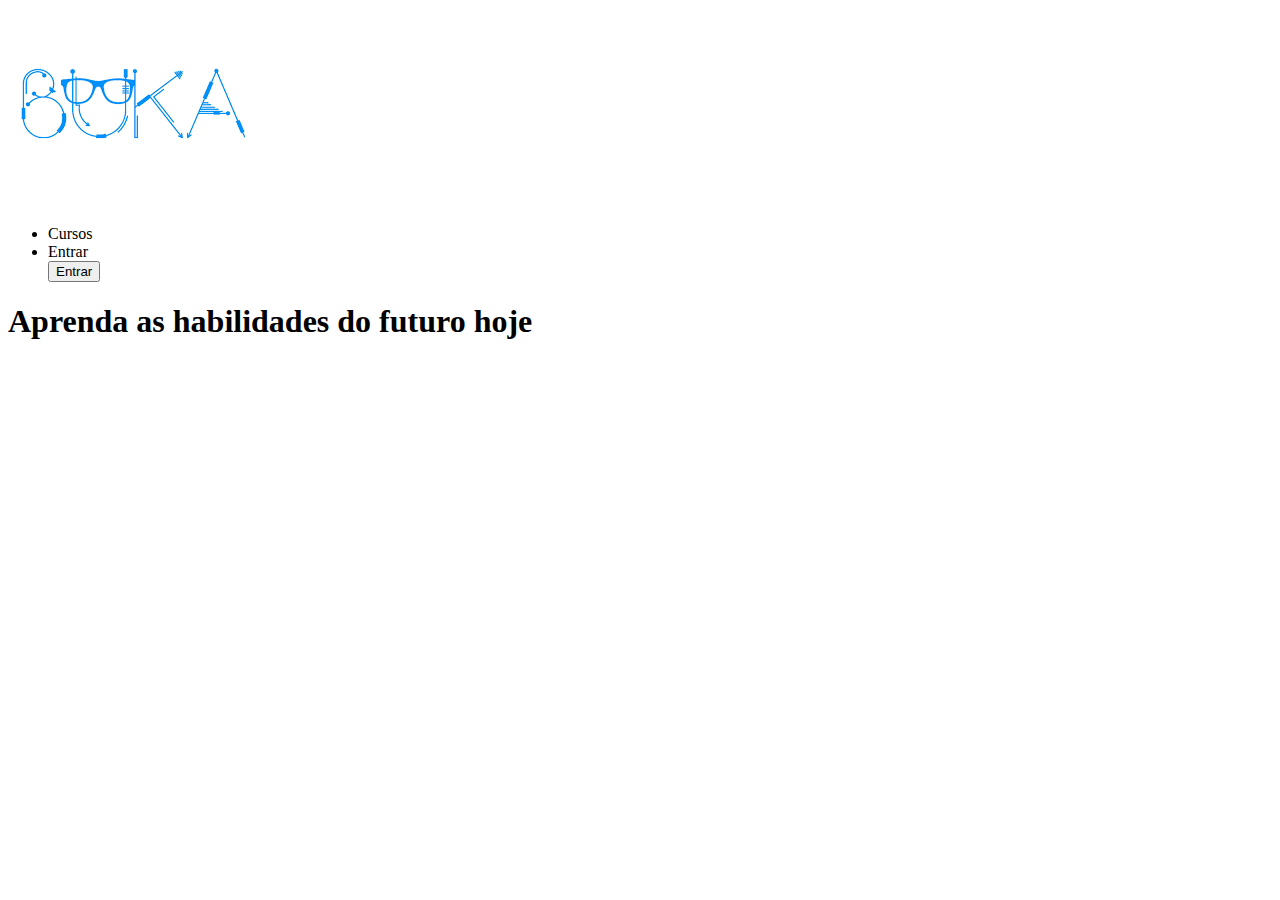
==== home.html @ 1fe16833 "Actualização" ====
<!DOCTYPE html>
<html lang="en">
<head>
    <meta charset="UTF-8">
    <meta name="viewport" content="width=device-width, initial-scale=1.0">
    <title>Document</title>
</head>
<body>
    <header>
        <nav>
            <img src="imagens/buka.png" alt="">
            <ul>
                <li>Cursos</li>
                <li>Entrar</li>
                <button> Entrar</button>
            </ul>
        </nav>
    </header>
    <section>
        <h1> Aprenda as habilidades do futuro hoje</h1>
    </section>
</body>
</html>
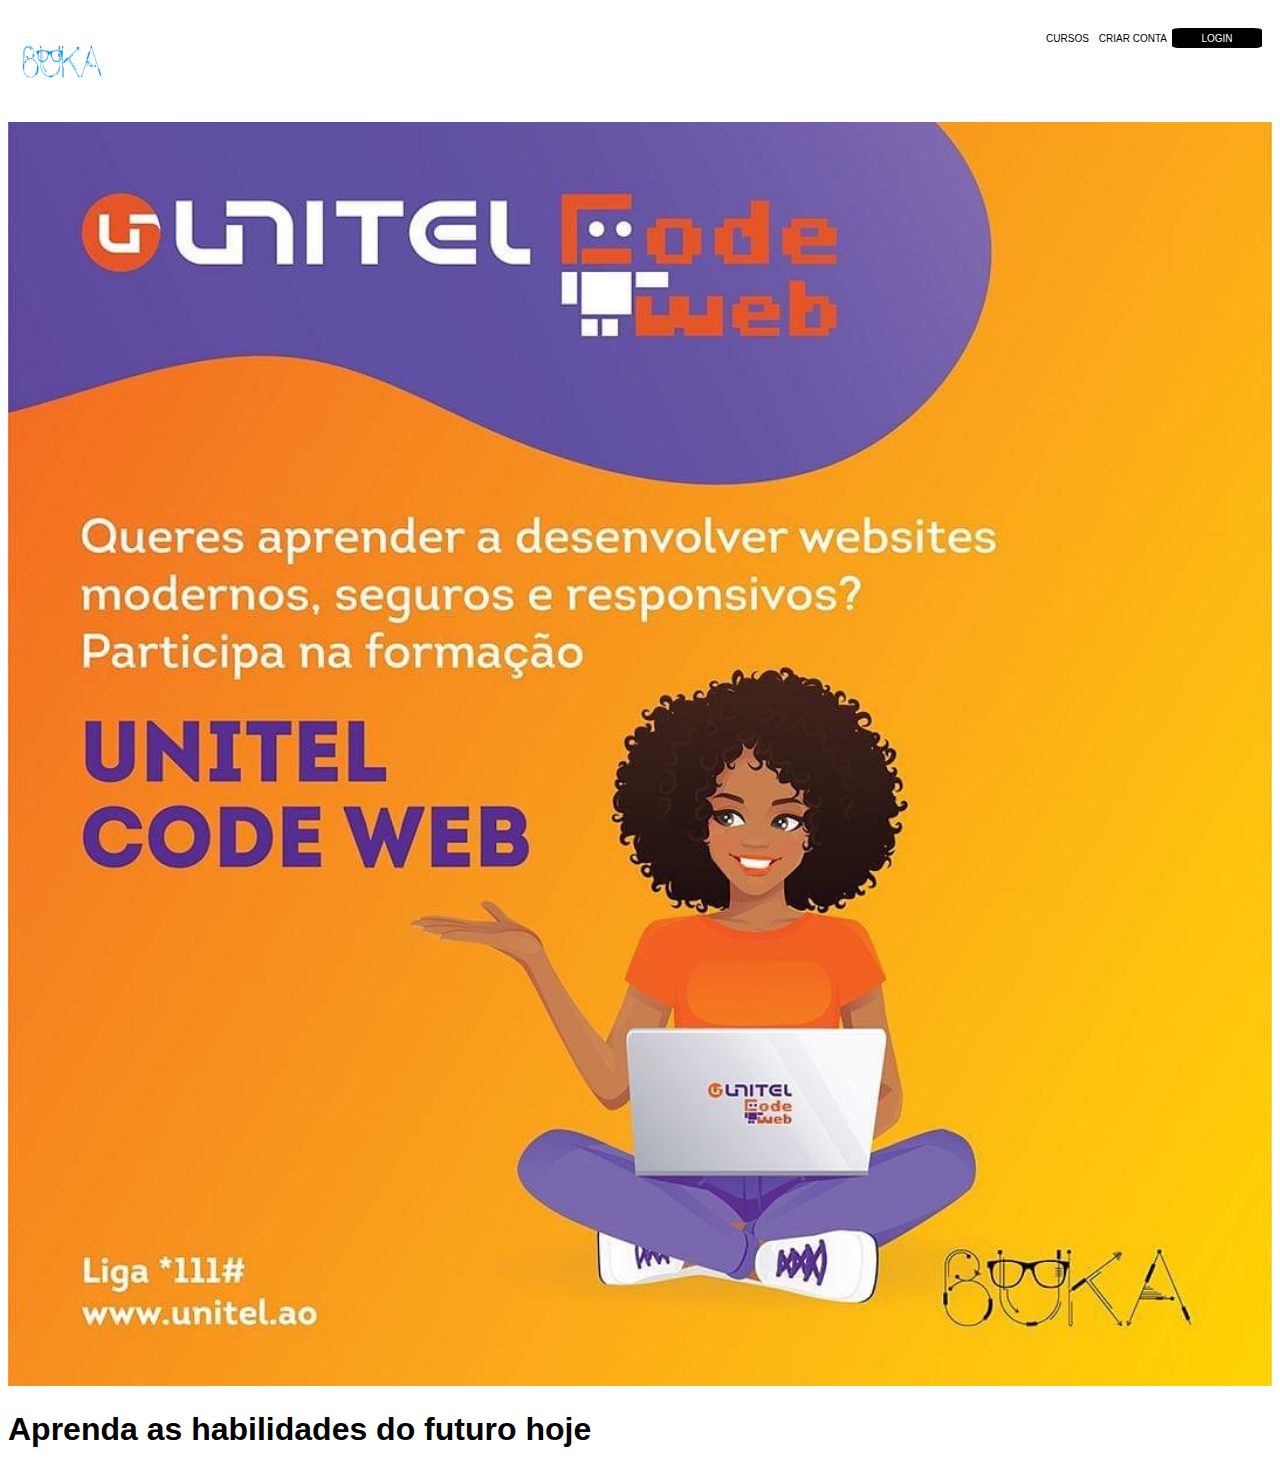
==== commit 327e8f92: "Alteracao" ====
--- a/home.html
+++ b/home.html
@@ -4,19 +4,22 @@
     <meta charset="UTF-8">
     <meta name="viewport" content="width=device-width, initial-scale=1.0">
     <title>Document</title>
+    <link rel="stylesheet" href="style.css">
 </head>
 <body>
     <header>
         <nav>
-            <img src="imagens/buka.png" alt="">
+            <img  class="buka" src="imagens/buka.png" alt="">
             <ul>
+               
                 <li>Cursos</li>
-                <li>Entrar</li>
-                <button> Entrar</button>
+                <li>Criar conta</li>
+                <button> login</button>
             </ul>
         </nav>
     </header>
-    <section>
+    <section class="ucw">
+        <img class="ucw" src="imagens/img2.png" alt="">
         <h1> Aprenda as habilidades do futuro hoje</h1>
     </section>
 </body>
--- a/style.css
+++ b/style.css
@@ -0,0 +1,53 @@
+body{
+    font-family: Arial, Helvetica, sans-serif;
+}
+header {
+   
+    background-color: white;
+    box-shadow: 10%;
+    border-bottom: 50px;
+   
+}
+button{
+    color: white;
+    background-color: black;
+    border: none;
+    height: 20px;
+    width: 90px;
+    margin-bottom: 10px;
+    margin-top: 10px;
+    font-size: 10px;
+    text-transform: uppercase;
+    border-radius: 10%;
+   
+}
+ul{
+    display: flex;
+    align-items: center;
+    font-size:10px;
+    text-align: right;
+    float: right;
+   margin-right: 10px;
+
+}
+li{
+    color: darkblu;
+    font-size: 10px;
+    list-style-type: none;
+    text-transform: uppercase;
+    padding: 5px;
+    
+}
+.buka{
+  
+    border-radius: 100%;
+    margin: 10px;
+    width: 90px;
+    height: 90px;
+}
+.ucw{
+    background-image: url("imagens/img2.png");
+    background-repeat: no-repeat;
+    width: 100%;
+
+}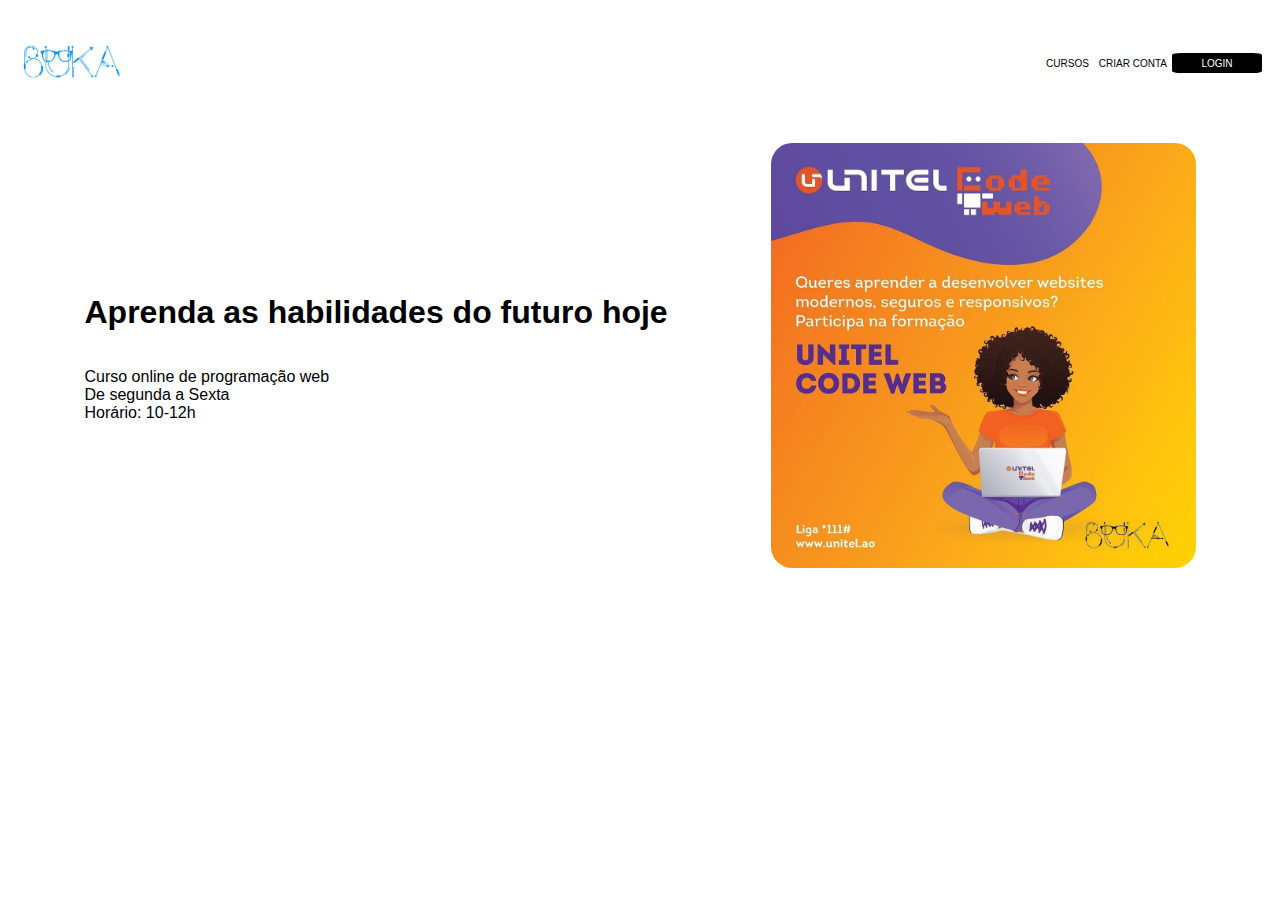
==== commit 04fa84f2: "alteracao" ====
--- a/home.html
+++ b/home.html
@@ -19,8 +19,11 @@
         </nav>
     </header>
     <section class="ucw">
-        <img class="ucw" src="imagens/img2.png" alt="">
-        <h1> Aprenda as habilidades do futuro hoje</h1>
+        <section class="texto">
+            <h1> Aprenda as habilidades do futuro hoje</h1>
+            <p>Curso online de programação web <br> De segunda a Sexta <br> Horário: 10-12h</p>
+        </section>
+        <img class="imgUCW" src="imagens/img2.png" alt="">
     </section>
 </body>
 </html>--- a/style.css
+++ b/style.css
@@ -5,8 +5,13 @@
    
     background-color: white;
     box-shadow: 10%;
-    border-bottom: 50px;
+    border-bottom:black;
    
+}
+nav{
+    display: flex;
+    flex-direction: row;
+    justify-content: space-between;
 }
 button{
     color: white;
@@ -26,7 +31,6 @@
     align-items: center;
     font-size:10px;
     text-align: right;
-    float: right;
    margin-right: 10px;
 
 }
@@ -40,14 +44,28 @@
 }
 .buka{
   
-    border-radius: 100%;
+    border-radius: 50%;
     margin: 10px;
-    width: 90px;
+    width: 110px;
     height: 90px;
 }
 .ucw{
-    background-image: url("imagens/img2.png");
-    background-repeat: no-repeat;
-    width: 100%;
+    padding: 25px;
+    background-color:white;
+    display: flex;
+    flex-direction: row;
+    justify-content: space-around;
+
+
+}
+.imgUCW{
+    width: 35%;
+    height: 40%;
+    border-radius: 5%;
+}
+.texto{
+   display: flex;
+   flex-direction: column;
+   justify-content: center;
 
 }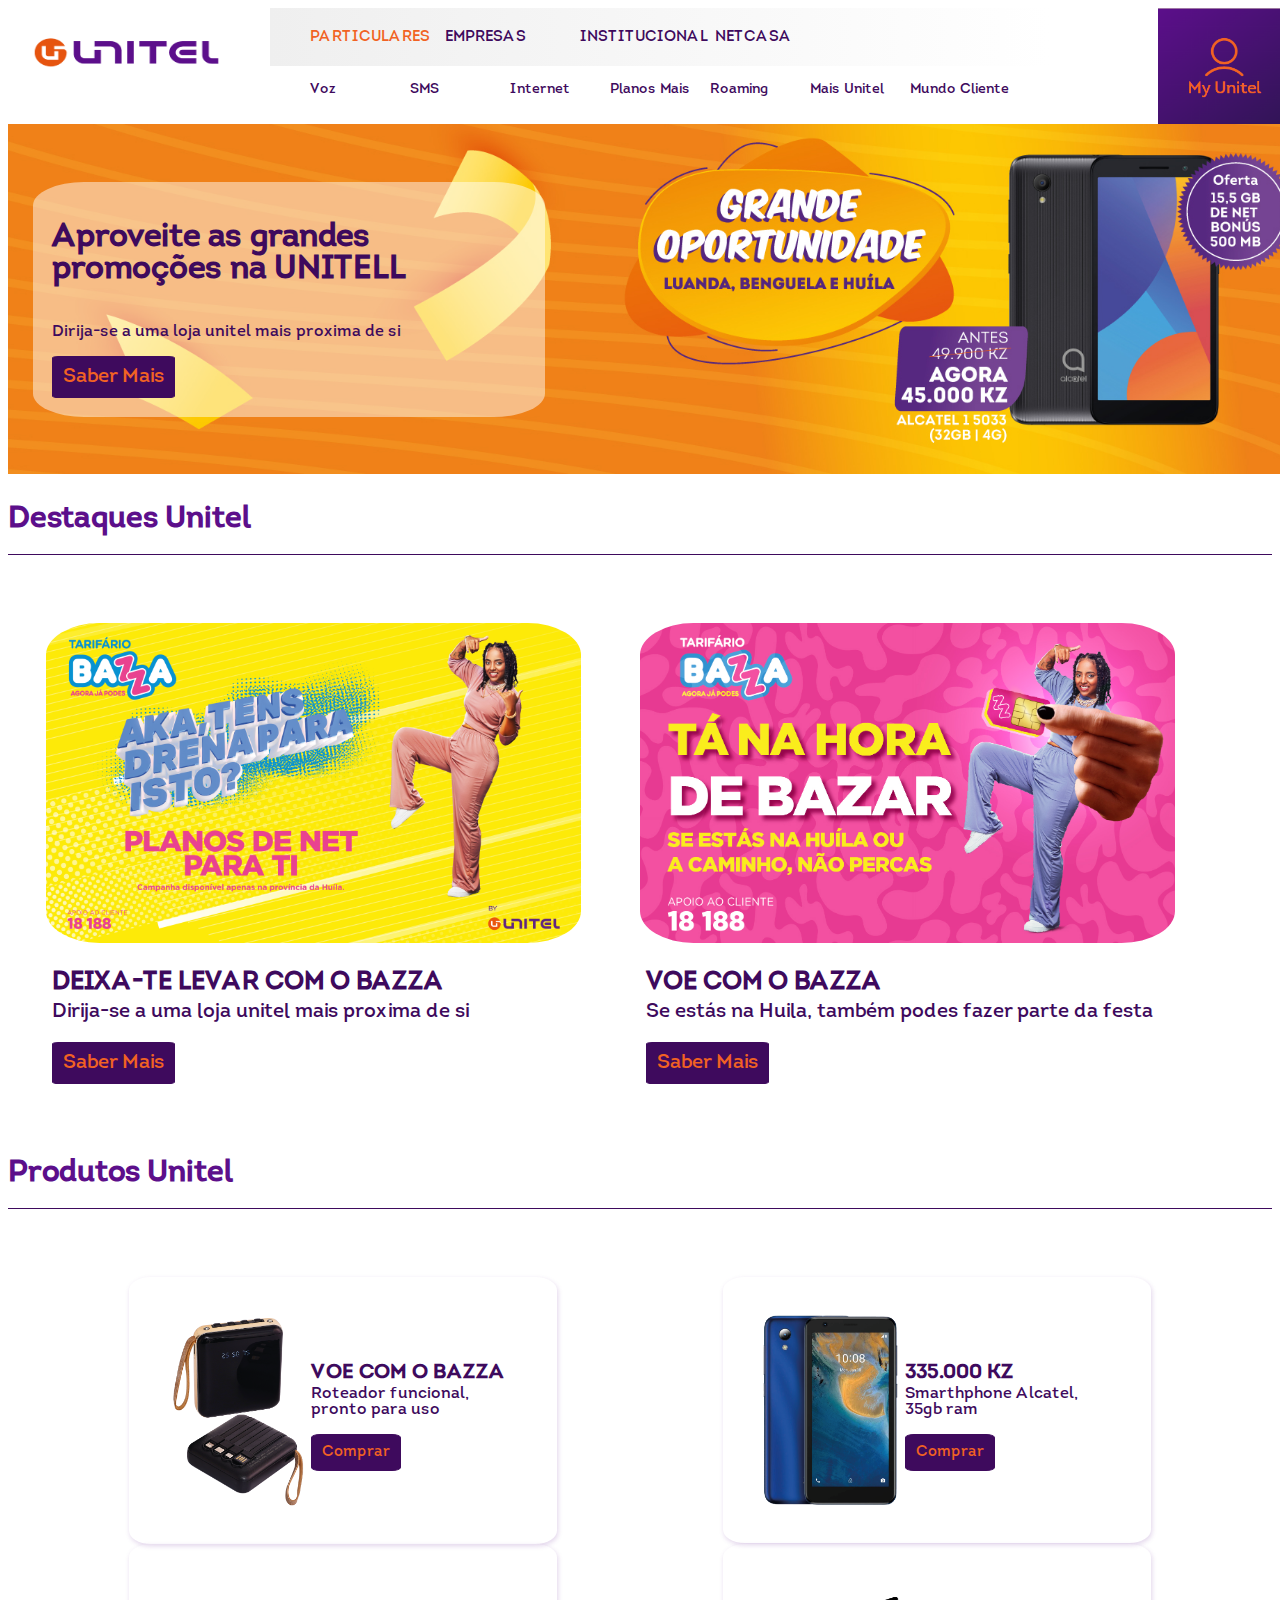
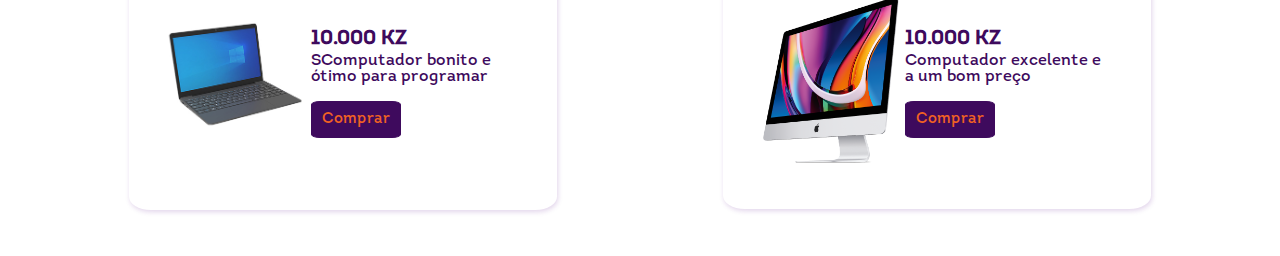
==== commit e459ea64: "Actualizarção recente" ====
--- a/home.html
+++ b/home.html
@@ -8,22 +8,110 @@
 </head>
 <body>
     <header>
+      
         <nav>
-            <img  class="buka" src="imagens/buka.png" alt="">
-            <ul>
+            <img  class="unitel" src="imagens/uni.png" alt="">
+            <section class="menus">
+                <ul id="cabeca">
+                       
+                    <li style="color: #f16223;">Particulares</li>
+                    <li>Empresas</li>
+                    <li>Institucional</li>
+                    <li>NetCasa</li>
+                   
+                </ul>
+             
+                 <ul class="menu2">
                
-                <li>Cursos</li>
-                <li>Criar conta</li>
-                <button> login</button>
-            </ul>
+                     <li>Voz</li>
+                     <li>SMS</li>
+                     <li>Internet</li>
+                     <li>Planos Mais</li> 
+                      <li>Roaming</li>
+                      <li>Mais Unitel</li>
+                      <li>Mundo Cliente</li>
+                </ul>
+            </section>
+            <img  class="conta" src="imagens/cont.png" alt="">
         </nav>
     </header>
     <section class="ucw">
+     
         <section class="texto">
-            <h1> Aprenda as habilidades do futuro hoje</h1>
-            <p>Curso online de programação web <br> De segunda a Sexta <br> Horário: 10-12h</p>
+            <h1> Aproveite as grandes promoções na UNITELL</h1>
+            <p>Dirija-se a uma loja unitel mais proxima de si</p>
+            <div class="botoes">
+                <a class="sb" href="#">Saber Mais</a>
+                
+            </div>
+      
         </section>
-        <img class="imgUCW" src="imagens/img2.png" alt="">
+       
+      
+       
+       
     </section>
+    <h3>Destaques Unitel</h3>
+    <section class="novidade">
+        <div class="sec">
+            <img  class="img1" src="imagens/bazza.jpg" alt="">
+            <section class="textN">  
+            <h1> Deixa-te levar com o Bazza</h1>
+            <p>Dirija-se a uma loja unitel mais proxima de si</p>
+            <div class="botoes">
+                <a class="sb" href="#">Saber Mais</a>
+            </div>
+        </div>
+           
+       <div class="sec">
+        <img  class="img1" src="imagens/bazza2.jpg" alt="">
+        <section class="textN">  
+        <h1> Voe com o BAZZA</h1>
+        <p>Se estás na Huila, também podes fazer parte da festa</p>
+        <div class="botoes">
+            <a class="sb" href="#">Saber Mais</a>
+        </div>
+       </div>     
+ </section>
+ <h3>Produtos Unitel</h3>
+ <section class="produt">
+       
+   <div class="pro">
+        <img  class="img2" src="imagens/prod2.png" alt="">
+        <section class="textN">  
+        <h1> Voe com o BAZZA</h1>
+        <p>Roteador funcional, pronto para uso</p>
+        <div class="botoes">
+            <a class="sb" href="#">Comprar</a>
+        </div>
+   </div> 
+   <div class="pro">
+        <img  class="img2" src="imagens/prod3.png" alt="">
+        <section class="textN">  
+        <h1> 335.000 Kz</h1>
+        <p>Smarthphone Alcatel, 35gb ram</p>
+        <div class="botoes">
+            <a class="sb" href="#">Comprar</a>
+        </div>
+    </div>   
+    <div class="pro">
+        <img  class="img2" src="imagens/prod4.jpg" alt="">
+        <section class="textN">  
+        <h1> 10.000 Kz</h1>
+        <p>SComputador bonito e ótimo para programar</p>
+        <div class="botoes">
+            <a class="sb" href="#">Comprar</a>
+        </div>
+    </div> 
+    <div class="pro">
+        <img  class="img2" src="imagens/pro5.png" alt="">
+        <section class="textN">  
+        <h1> 10.000 Kz</h1>
+        <p>Computador excelente e a um bom preço</p>
+        <div class="botoes">
+            <a class="sb" href="#">Comprar</a>
+        </div>
+    </div> 
+</section>
 </body>
 </html>--- a/style.css
+++ b/style.css
@@ -1,17 +1,24 @@
+@font-face {
+    font-family: roboto;
+    src: url(intro/Intro-Regular.ttf) format(truetype);
+  
+}
 body{
-    font-family: Arial, Helvetica, sans-serif;
+    font-family: roboto, Helvetica, sans-serif;
 }
 header {
    
     background-color: white;
     box-shadow: 10%;
-    border-bottom:black;
+    height: 30%;
+
    
 }
 nav{
     display: flex;
     flex-direction: row;
     justify-content: space-between;
+    
 }
 button{
     color: white;
@@ -29,43 +36,164 @@
 ul{
     display: flex;
     align-items: center;
-    font-size:10px;
-    text-align: right;
-   margin-right: 10px;
+    
+}
+li{
+    list-style-type: none; 
+    text-align: justify;
+    color: #3E0A5D;
 
 }
-li{
-    color: darkblu;
-    font-size: 10px;
-    list-style-type: none;
+li a>:hover{
+    text-decoration: underline;
+}
+.menus{
+    margin-left: -10%;
+}
+#cabeca{
+    background-image: linear-gradient(to right, #efefef, white);
+    width: 100%;
+    margin-top: 0px;
+    height: 50%;
+}
+#cabeca li{
     text-transform: uppercase;
-    padding: 5px;
+    width: 135px; 
+    font-size: 15px;   
     
 }
-.buka{
+.menu2{
+    
+    font-size:10px;
+    text-align: left;
+}
+.menu2 li{
+    font-size: 14px;
+    align-items: center;
+    width: 100px; 
+    
+}
+.unitel{
   
-    border-radius: 50%;
-    margin: 10px;
-    width: 110px;
-    height: 90px;
+    width: 190px;
+    height: 40px;
+    margin: 2%;
+   
+}
+.conta{
+    width: 10%;
+    height: 10%;
+    margin-right: -1%;
 }
 .ucw{
+    display: flex;
+    align-items: center;
     padding: 25px;
-    background-color:white;
-    display: flex;
-    flex-direction: row;
-    justify-content: space-around;
+    background-image: url(imagens/unitel2.jpg);
+    background-repeat: no-repeat;
+    background-size:contain;
+    width: 150%;
+    height: 300px;
+}
+.novidade{
+   display: flex;
+   justify-content: space-around;
+   align-items: center;
+   padding: 3%;
+}
+h3{
+    background-color:white ;
+    color:#5c0f8b;
+    height:50px;
+    width: 100%;
+    font-weight:bolder;
+    font-size: 30px;
+    text-align:bottom;
+    border-bottom: solid 1px #3E0A5D;   
+}
 
-
+.img1{
+    width: 90%;
+    border-radius: 10%; 
+ 
 }
-.imgUCW{
-    width: 35%;
-    height: 40%;
-    border-radius: 5%;
+.img2{
+    width: 40%;
+    border-radius: 10%; 
 }
 .texto{
+
    display: flex;
    flex-direction: column;
-   justify-content: center;
+   background-color: rgba(255, 255, 255, 0.478);
+   color: #3E0A5D;
+   padding: 1%;
+   width: 25%;
+   border-radius: 10%;
+}
+.textN{
+    display: flex;
+    flex-direction: column;
+    background-color: rgba(255, 255, 255, 0.478);
+    color: #3E0A5D;
+    padding: 1%;
+    width: 100%;  
+}
+.textN h1{
+    font-size: 25px;
+    text-transform: uppercase;
+    font-weight: bolder;
+}
+.textN p{
+    font-size: 20px;
+    margin-top: -10px;
+}
+.sec{
+    width: 100%;
+}
+.botoes{
 
-}+    display: flex;
+}
+a{
+    text-decoration: none;
+    border: 1px solid #3E0A5D;
+    background-color: #3E0A5D;
+    padding: 5px;
+   color: #f16223;
+    font-size: 20px;
+    padding: 10px;
+    border-radius: 5%; 
+}
+.sb{
+    margin-right: 10px;
+}
+.produt{
+    display: flex;
+flex-wrap: wrap;
+flex-direction: row;
+   justify-content: space-around;
+   align-items: center;
+   padding: 3%;
+}
+.pro{
+    display: flex;
+    justify-content: space-between;
+    align-items: center;
+    box-shadow: 1px 2px 5px #5b0f8b2d;
+    border-radius: 5%;
+    padding: 3%;
+    width: 30%;
+   
+}
+.pro a{
+    border-radius: 10%;
+    font-size: 15px;
+}
+.pro h1{
+    font-size: 20px;
+}
+.pro p{
+    font-size: 16px;
+}
+
